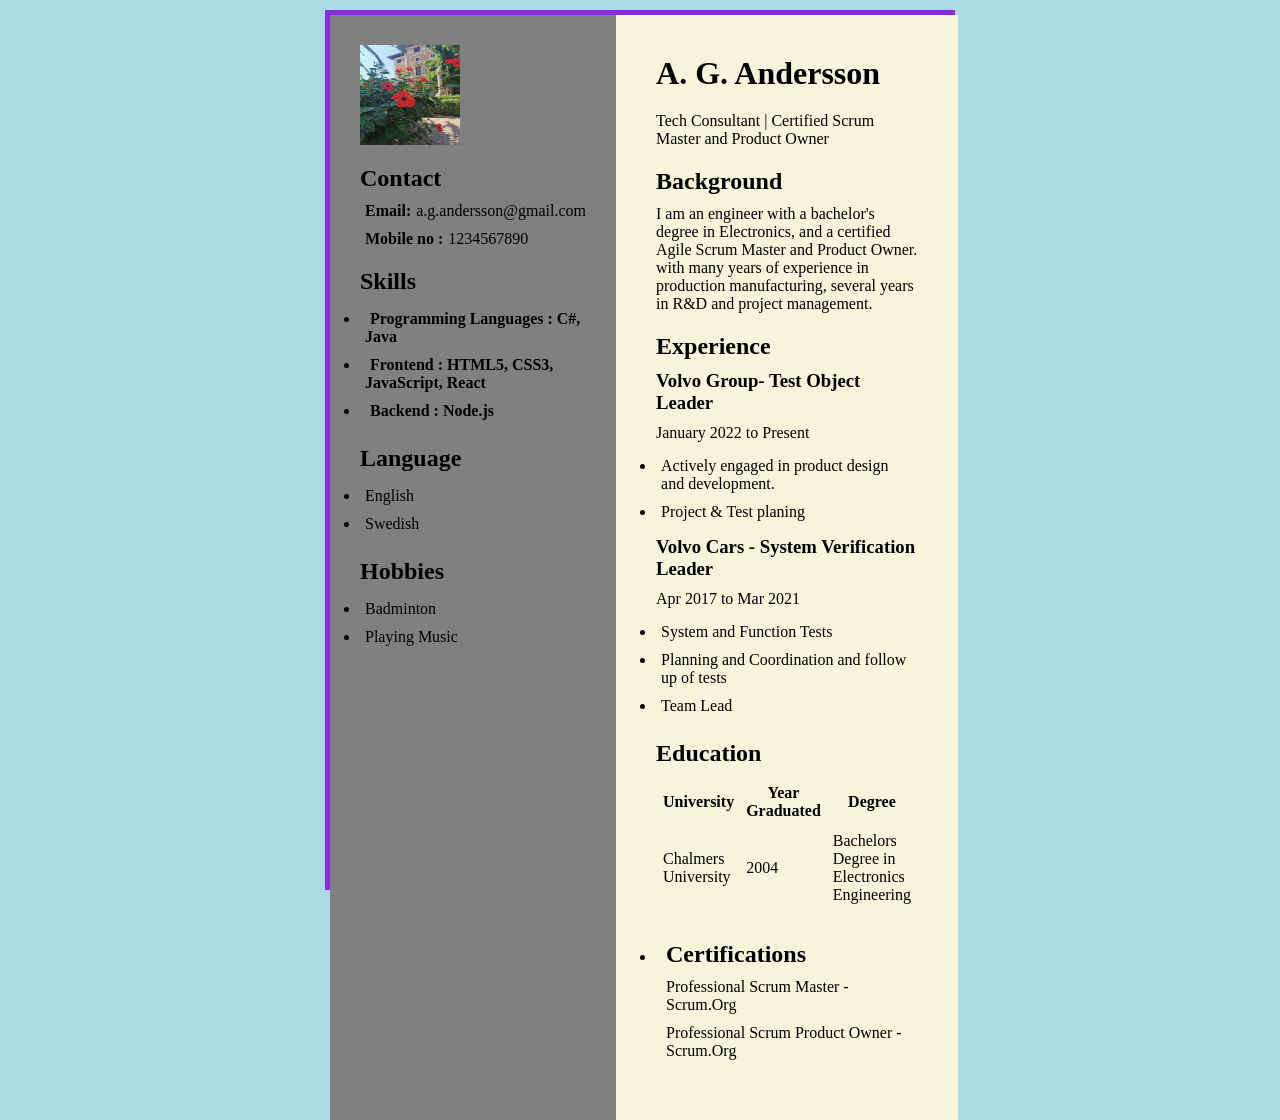
==== index.html @ 51ca4cdc "file rename" ====
<head>
      
    <link rel="stylesheet" href="CV project.css">

</head>
  
<body>
    <div class="full">
        <div class="left">
            <div class="image">
                <img src = "picture.jpg"
                     alt="gfg-logo"
                     style="width:110px;height:110px;">
            </div>
            <div class="Contact">
                <h2>Contact</h2>
                <p><b>Email:</b>a.g.andersson@gmail.com</p>
                <p><b>Mobile no :</b>1234567890</p>
            </div>
            <div class="Skills">
                <h2>Skills</h2>
                <ul>
                    <li><b>Programming Languages : 
                      C#, Java </b></li>
                    <li><b>Frontend : HTML5, CSS3, 
                      JavaScript, React</b></li>
                    <li><b>Backend : Node.js</b></li>
                </ul>
            </div>
            <div class="Language">
                <h2>Language</h2>
                <ul>
                    <li>English</li>
                    <li>Swedish</li>
                </ul>
            </div>
            <div class="Hobbies">
                <h2>Hobbies</h2>
                <ul>
                    <li>Badminton</li>
                    <li>Playing Music</li>
                </ul>
            </div>
        </div>
        <div class="right">
            <div class="name">
                <h1>A. G. Andersson</h1>
            </div>
            <div class="title">
                <p>Tech Consultant | Certified Scrum Master and Product Owner</p>
            </div>
            <div class="Summary">
                <h2>Background </h2>
                <p>I am an engineer with a bachelor's degree in Electronics, and a certified Agile Scrum Master and Product Owner. 
                with many years of experience in production manufacturing, several years in R&D and project management. 
                </p>
            </div>
            <div class="Experience">
                <h2>Experience</h2>
                <h3>Volvo Group- Test Object Leader</h3>
                <p>January 2022 to Present</p>
                <ul>
                    <li>Actively engaged in product
                      design and development.</li>
                    <li>Project & Test planing</li>
                </ul>
                <h3>Volvo Cars - System Verification Leader</h3>
                <p>Apr 2017 to Mar 2021</p>
                <ul>
                    <li>System and Function Tests</li>
                    <li>Planning and Coordination and follow up of tests</li>
                    <li>Team Lead</li>
                </ul>
            </div>
            <div class="Education">
                <h2>Education</h2>
                <table>
                    <tr>
                        <th>University  </th>
                        <th>Year Graduated  </th>
                        <th>Degree</th>
                    </tr>
                    <tr>
                        <td>Chalmers University</td>
                        <td>2004</td>
                        <td>Bachelors Degree in Electronics Engineering</td>
                    </tr>
                    
                </table>
            </div>
            <div class="project">
                <ul>
                    <li>
                        <h2>Certifications</h2>
                        <p>Professional Scrum Master - Scrum.Org</p>
                        <p>Professional Scrum Product Owner - Scrum.Org</p>
                    </li>
                <ul>
            </div>
        </div>
    </div>
</body>
  
</html>
---- CV project.css ----
* {
    margin: 0;
    padding: 5;
    box-sizing: border-box;
   
}
body {
    background-color: lightblue;
    display: flex;                  
    justify-content: center;
    align-items: left;
}
.full {
    width: 50%;
    max-width: 1000px;
    min-height: 100px;
    background-color: blueviolet;
    margin: 0px;
    display: grid;
    grid-template-columns: 0fr 6fr;
}
.left {
    background-color: grey;
    padding: 20px;
  
}
.right {
    position: initial;
    background-color: beige;
    padding: 30px;
  
}
.image, .Contact, .Skills, .Language, .Hobbies, .title, 
.Summary, .Experience, .Education, .project {
    margin-bottom: 0px;
}
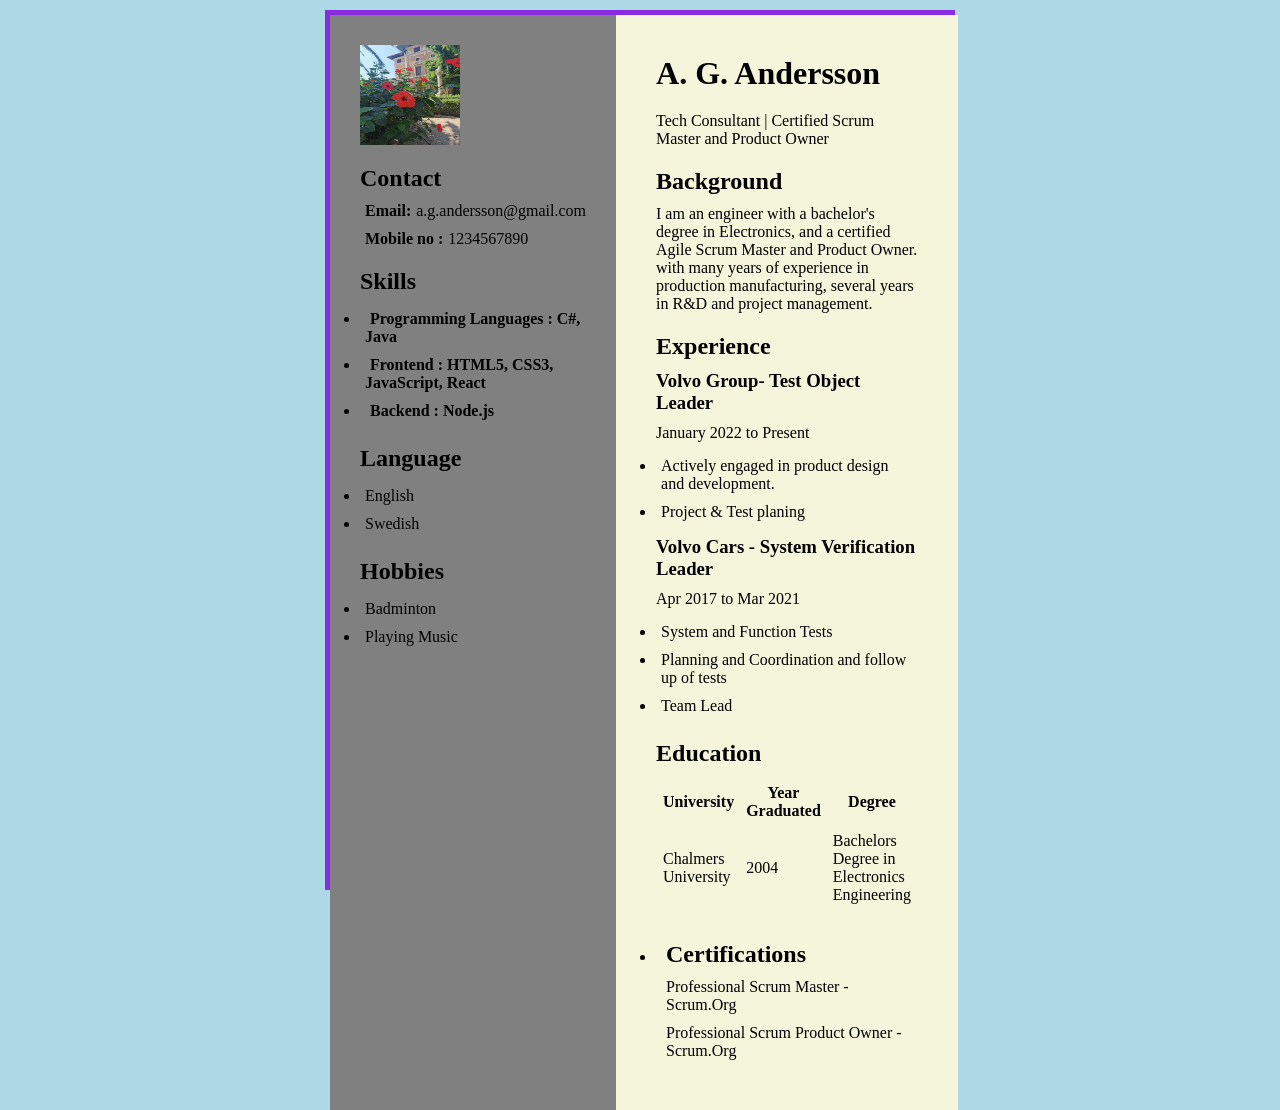
==== commit 3f3f70fe: "Code Changes" ====
--- a/index.html
+++ b/index.html
@@ -1,4 +1,5 @@
 
+<html>
 <head>
       
     <link rel="stylesheet" href="CV project.css">
@@ -96,7 +97,7 @@
                         <p>Professional Scrum Master - Scrum.Org</p>
                         <p>Professional Scrum Product Owner - Scrum.Org</p>
                     </li>
-                <ul>
+                </ul>
             </div>
         </div>
     </div>
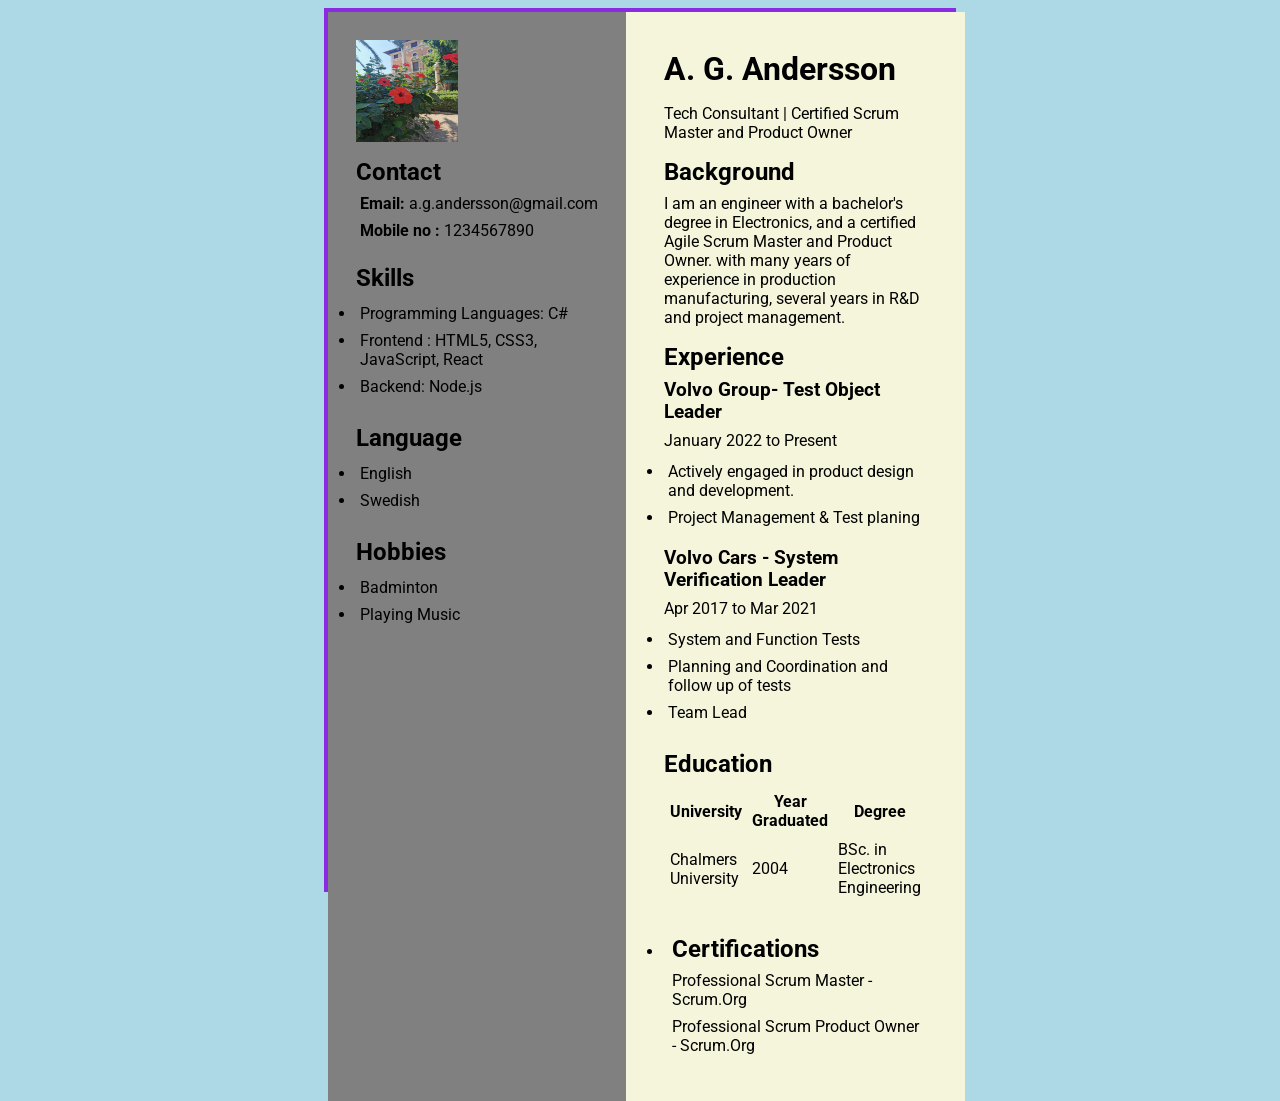
==== commit 3d2b2776: "Code Changes" ====
--- a/index.html
+++ b/index.html
@@ -1,7 +1,12 @@
 
 <html>
 <head>
-      
+
+    
+    <style>
+        @import url('https://fonts.googleapis.com/css2?family=Roboto&display=swap');
+    </style>
+
     <link rel="stylesheet" href="CV project.css">
 
 </head>
@@ -14,20 +19,27 @@
                      alt="gfg-logo"
                      style="width:110px;height:110px;">
             </div>
-            <div class="Contact">
+
+            <div class="Contact">               
                 <h2>Contact</h2>
-                <p><b>Email:</b>a.g.andersson@gmail.com</p>
-                <p><b>Mobile no :</b>1234567890</p>
+                <p><b>Email:</b>a.g.andersson@gmail.com</p>   
+                 <p><b>Mobile no :</b>1234567890</p>
+                 <p>
+      
+                 </p>
             </div>
+
+
             <div class="Skills">
                 <h2>Skills</h2>
                 <ul>
-                    <li><b>Programming Languages : 
-                      C#, Java </b></li>
-                    <li><b>Frontend : HTML5, CSS3, 
-                      JavaScript, React</b></li>
-                    <li><b>Backend : Node.js</b></li>
+                    <li>Programming Languages:  C#</li>
+                    <li>Frontend : HTML5, CSS3, JavaScript, React</li>
+                    <li>Backend: Node.js</b></li>
                 </ul>
+                <p>
+      
+                </p>
             </div>
             <div class="Language">
                 <h2>Language</h2>
@@ -35,6 +47,9 @@
                     <li>English</li>
                     <li>Swedish</li>
                 </ul>
+                <p>
+      
+                </p>
             </div>
             <div class="Hobbies">
                 <h2>Hobbies</h2>
@@ -51,6 +66,7 @@
             <div class="title">
                 <p>Tech Consultant | Certified Scrum Master and Product Owner</p>
             </div>
+            
             <div class="Summary">
                 <h2>Background </h2>
                 <p>I am an engineer with a bachelor's degree in Electronics, and a certified Agile Scrum Master and Product Owner. 
@@ -61,18 +77,24 @@
                 <h2>Experience</h2>
                 <h3>Volvo Group- Test Object Leader</h3>
                 <p>January 2022 to Present</p>
-                <ul>
-                    <li>Actively engaged in product
-                      design and development.</li>
-                    <li>Project & Test planing</li>
-                </ul>
+                  <ul>
+                     <li>Actively engaged in product design and development.</li>
+                     <li>Project Management & Test planing</li>
+                  </ul>
+                <p>
+      
+                </p>
                 <h3>Volvo Cars - System Verification Leader</h3>
                 <p>Apr 2017 to Mar 2021</p>
-                <ul>
+                 <ul>
                     <li>System and Function Tests</li>
                     <li>Planning and Coordination and follow up of tests</li>
                     <li>Team Lead</li>
-                </ul>
+                 </ul>
+                <p>
+      
+
+                </p>
             </div>
             <div class="Education">
                 <h2>Education</h2>
@@ -85,10 +107,14 @@
                     <tr>
                         <td>Chalmers University</td>
                         <td>2004</td>
-                        <td>Bachelors Degree in Electronics Engineering</td>
+                        <td>BSc. in Electronics Engineering</td>
                     </tr>
-                    
                 </table>
+
+                <p>
+    
+                </p>
+                
             </div>
             <div class="project">
                 <ul>
--- a/CV project.css
+++ b/CV project.css
@@ -1,6 +1,6 @@
 * {
     margin: 0;
-    padding: 5;
+    padding: 4;
     box-sizing: border-box;
    
 }
@@ -9,7 +9,13 @@
     display: flex;                  
     justify-content: center;
     align-items: left;
+
+    line-height: 30 px;
+    font-family: 'Roboto', sans-serif;
+    font-weight: Italic;
+ 
 }
+
 .full {
     width: 50%;
     max-width: 1000px;
@@ -34,3 +40,8 @@
 .Summary, .Experience, .Education, .project {
     margin-bottom: 0px;
 }
+
+
+  
+    
+
